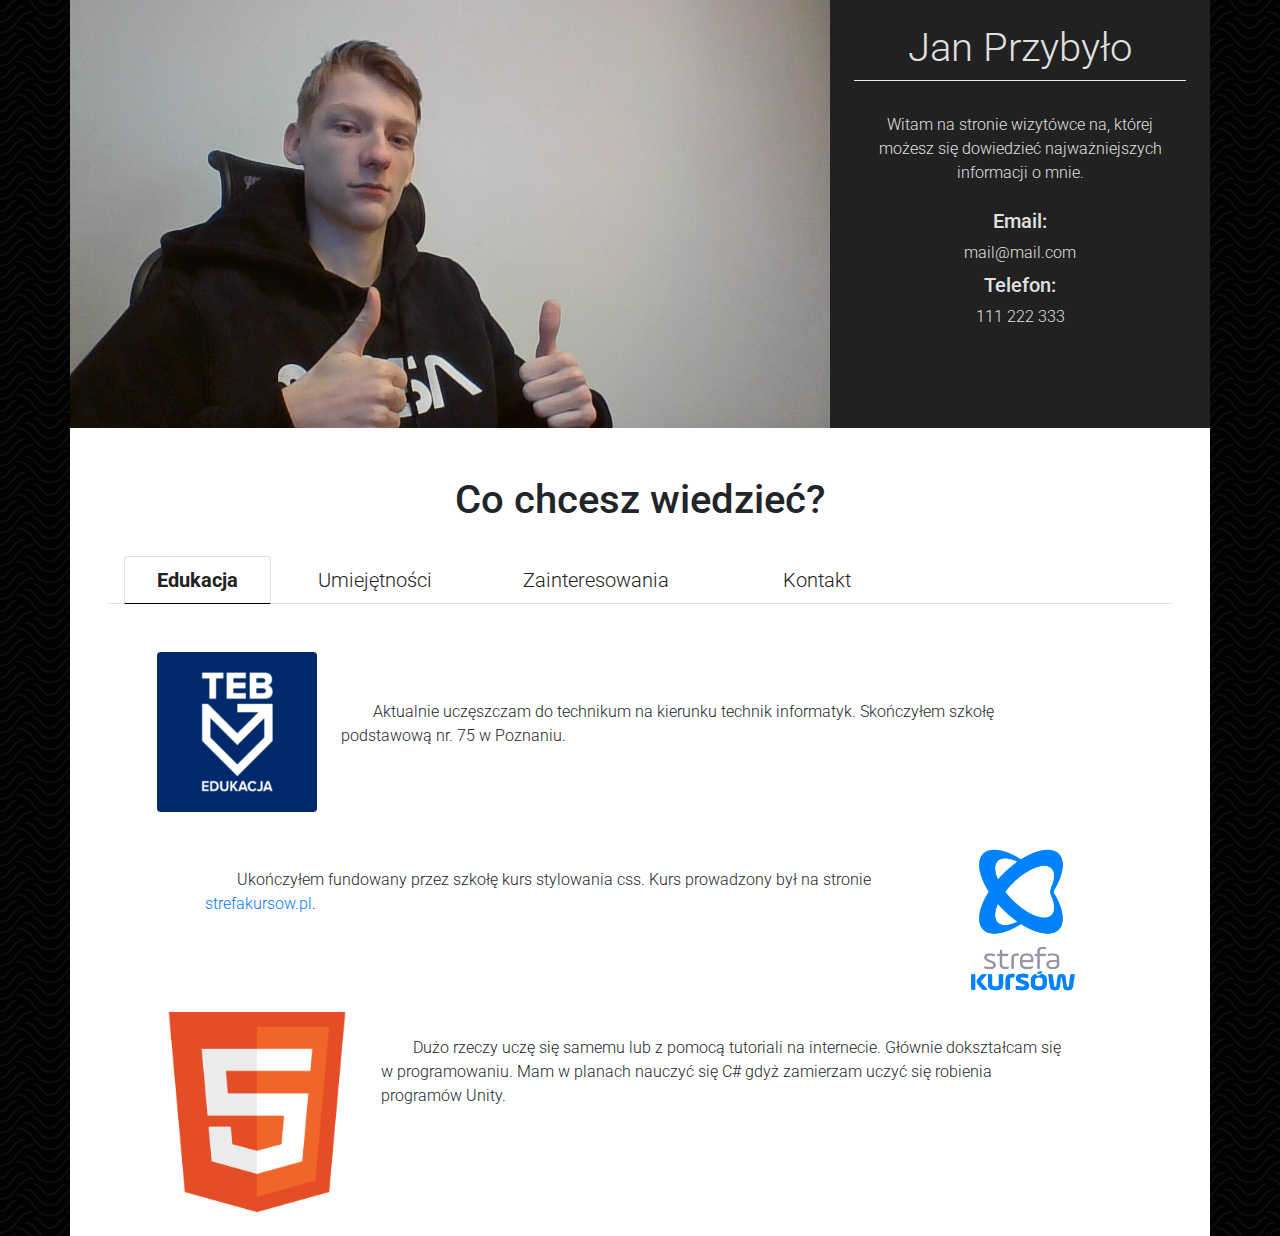
==== index.html @ dac03ea3 "first commit" ====
<!DOCTYPE html>
<html lang="en">

<head>
  <meta charset="UTF-8">
  <meta name="viewport" content="width=device-width, initial-scale=1, shrink-to-fit=no">
  <meta http-equiv="x-ua-compatible" content="ie=edge">
  <title>Wizytówka</title>
  <link rel="preconnect" href="https://fonts.gstatic.com">
  <link href="https://fonts.googleapis.com/css2?family=Roboto:wght@300;400;700&display=swap" rel="stylesheet"> 
  <link rel="stylesheet" href="https://use.fontawesome.com/releases/v5.11.2/css/all.css">
  <link rel="stylesheet" href="https://fonts.googleapis.com/css?family=Roboto:300,400,500,700&display=swap">
  <link rel="stylesheet" href="css/bootstrap.min.css">
  <link rel="stylesheet" href="css/mdb.min.css">
  <link rel="stylesheet" href="css/style.css">
  
</head>

<body>
    <main>
    <div class="container">
        <section class="row">
            <div class="col-md-8 col-sm-12 p-0 fadeInDown" style="animation-duration: 500ms;"><img src="img/ja.jpg" class="mx-auto img-fluid" alt=""></div>
            <div class="radius tablet col-md-4 bg-dark text-light text-center p-4 fadeInRight" style="animation-duration: 500ms;"><h1>Jan Przybyło</h1>
                <div class="dropdown-divider"></div>
              <p class="p-4">Witam na stronie wizytówce na, której możesz się dowiedzieć najważniejszych informacji o mnie.</p> 
              <div class="contact d-none d-xl-block"><p class="h5">Email:</p>
                <p>mail@mail.com</p>
                <p class="mt-2 h5">Telefon:</p>
                <p>111 222 333</p>
              </div>
            </div>
        </section>
        <section>
            <!-- <div class="list row text-center bg-white p-4">
                <h1 class="h1 col-md-12 p-4">Co chcesz wiedzieć?</h1>
                <div class="btn justify-content-center align-items-center col-md-3 btn-outline-dark"> <p>Edukacja</p> </div><div class="btn d-flex justify-content-center align-items-center  col-md-3 btn-outline-primary">Umiejętności</div><div class="btn d-flex justify-content-center align-items-center btn-outline-primary col-md-3">Zainteresowanie</div><div class="btn d-flex justify-content-center align-items-center btn-outline-primary col-md-3">Kontakt</div>
            </div> -->
            <div class="list row text-center bg-white p-0 p-md-4 fadeIn" style="animation-duration: 700ms;">
                <h1 class="h1 col-md-12 p-4 ">Co chcesz wiedzieć?</h1>
                <div class="tabbale col-md-12">
                    <ul class="nav nav-tabs ">
                        <li class="nav-item col-sm-12 col-lg-2"><a href="#tab1" class="active nav-link text-dark " aria-current="page" data-toggle="tab">Edukacja</a></li>
                        <li class="nav-item col-sm-12 col-lg-2"><a href="#tab2" class="nav-link text-dark" data-toggle="tab">Umiejętności</a></li>
                        <li class="nav-item col-sm-12 col-lg-3"><a href="#tab3" class="nav-link text-dark" data-toggle="tab">Zainteresowania</a></li>
                        <li class="nav-item col-sm-12 col-lg-2"><a href="#tab4" class="nav-link text-dark" data-toggle="tab">Kontakt</a></li>
                    </ul>
                    <div class="dropdown-divider d-block d-lg-none"></div>
                    <div class="tab-content">
                        <div class="tab-pane active animated fadeInUp" style="animation-duration: 500ms;" id="tab1">
                            <section>
                              <div class="block p-0 p-md-5 bg-white text-left">
                                <img src="img/teb.png" class="rounded img img-fluid mr-4 mb-3 mb-md-0 animation fadeIn float-left zoomIn" style="animation-duration: 500ms;" alt="">
                                <p class="p-5 mb-4 text">Aktualnie uczęszczam do technikum na kierunku technik informatyk. Skończyłem szkołę podstawową nr. 75 w Poznaniu.</p>
                                <img src="img/strefa.png" class="rounded img img-fluid animation fadeIn mb-2 mb-md-0 float-right zoomIn" style="animation-duration: 500ms;" alt="">
                                <p class="p-5 text">Ukończyłem fundowany przez szkołę kurs stylowania css. Kurs prowadzony był na stronie <a href="strefakursow.pl"> strefakursow.pl</a>.</p>
                                <img src="img/html.png"  class="rounded img img-fluid mt-5 mb-3 mb-md-0 mr-4 animation fadeIn float-left zoomIn" style="animation-duration: 500ms;" alt="">
                                <p class="p-5 mt-4 text">Dużo rzeczy uczę się samemu lub z pomocą tutoriali na internecie. Głównie dokształcam się w programowaniu. Mam w planach nauczyć się C# gdyż zamierzam uczyć się robienia programów Unity. </p>
                              </div>
                            </section>
                        </div>
                        <div class="tab-pane animated fadeInUp" style="animation-duration: 500ms;" style="animation-duration: 500ms;" id="tab2">
                          <section>
                            <div class=" block p-0 p-md-5 bg-white text-left aling-center">
                              <img src="img/ct.jpg" class="rounded img img-fluid  animation fadeIn float-left zoomIn" style="animation-duration: 500ms;" alt="">
                              <p class="p-5 text my-2">Zawsze interesowałem się gamedev'em. Moim pierwszym programem na, którym nauczyłem się podstaw działania programów, nazywał się Multimedia Fusion 2. Posługiwałem się tym programem przez kilka lat, robiąc przeróżne gry / programy. Jestem w stanie powiedzieć, że umiem program bardzo dobrze na poziomie zaawansowanym, aczkolwiek dawno się nim nie posługiwałem.</p>
                              <img src="img/pr.png" class="rounded img img-fluid p-3 animation fadeIn float-right zoomIn" style="animation-duration: 500ms;" alt="">
                              <p class="p-5 text my-3">Umiem się posługiwać na bardzo dobrym poziomie program Premiere Pro, czyli program do montowania filmów. Programu uczyłem się samemu i z czasem nabrałem wprawy, przez co czuję się jak ryba w wodzie.</p>
                              <img src="img/gimp.png" class="rounded img img-fluid animation fadeIn float-left zoomIn" style="animation-duration: 500ms;" alt="">
                              <p class="p-5 text my-3">Gimp, czyli program, który zacząłem się uczyć już w szkole na lekcjach informatyki. Pierwszym zadaniem, które musieliśmy się nauczyć, to było kolorowanie oczu. Po zakończeniu uczenia się w szkole zacząłem się douczać w domu</p>
                            </div>
                          </section>
                        </div>
                        <div class="tab-pane animated fadeInUp" style="animation-duration: 500ms;" id="tab3">
                          <section>
                            <div class="block p-0 p-md-5 bg-white text-left aling-center">
                              <img src="img/nasa.png" class="rounded img img-fluid my-2 animation fadeIn float-left zoomIn" style="animation-duration: 500ms;" alt="">
                              <p class="p-5 text my-2">Już od młodego interesowałem się astronomią. Mama zawsze kupowała mi filmy, książki oraz prenumeraty związane z astronomią. Od niedawna zacząłem swoje pierwsze obserwacje astronomiczne przy pomocy teleskopu.  </p>
                              <img src="img/pilka.jpg"  class="rounded img img-fluid animation fadeIn float-right zoomIn" style="animation-duration: 500ms;" alt="">
                              <p class="p-5 text my-3">Moim ulubionym sportem jest piłka nożna. Moja "kariera" skończyła się tym, że miałem zostać bramkarzem w Warcie Poznań, lecz niestety na mój rocznik mieli już na zapas bramkarzy.</p>
                              
                            </div>
                          </section>
                        </div>
                        <div class="tab-pane animated fadeInUp" style="animation-duration: 500ms;" id="tab4">
                          <section>
                            <div class="block p-4 bg-white text-center">
                              <h3 class="col-12">Wyślij wiadomość</h3>
                              <div class="d-md-flex justify-content-center col-md-12">
                                <input type="email" class="form-control col-md-3 col-xs-12 col-sm-12 mr-md-2 mb-3 " placeholder="przykladowy@email.pl" name="" id="">
                                <input type="text" class="form-control col-md-3 col-xs-12 col-sm-12 ml-md-2 mt-3 mt-md-0" placeholder="Imie">
                              </div>
                              <div class="col-3"></div><textarea class="col-md-6 col-11 mt-md-2 mt-xs-4 mt-4 p-1 textarea rounded " name="" id="testing" cols="30" placeholder="Napisz wiadomość.." rows="5"></textarea><div class="col-3"></div>
                              <input class="btn d-block btn-outline-dark" type="submit" value="Wyślij">
                            </div>
                          </section>
                        </div>
                    </div>
                </div>
              </div>
            <!-- <ul class="nav nav-tabs">
                <li class="nav-item">
                  <a class="nav-link active" href="#tab1">Edukacja</a>
                </li>
                <li class="nav-item">
                  <a class="nav-link" href="#tab2">Umiejętności</a>
                </li>
                <li class="nav-item">
                  <a class="nav-link" href="#">Link</a>
                </li>
                <li class="nav-item">
                  <a class="nav-link" href="#" tabindex="-1" aria-disabled="true">Disabled</a>
                </li>
              </ul> -->
              
        </section>
        <footer class="d-block d-xl-none list row bg-dark text-light text-center p-4">
          <div><p class="h5">Email:</p>
            <p>mail@mail.com</p>
            <p class="mt-2 h5">Telefon:</p>
            <p>111 222 333</p>
          </div>
        </footer>
    </div>
    </main>

  <!-- jQuery -->
  <script type="text/javascript" src="js/jquery.min.js"></script>
  <!-- Bootstrap tooltips -->
  <script type="text/javascript" src="js/popper.min.js"></script>
  <!-- Bootstrap core JavaScript -->
  <script type="text/javascript" src="js/bootstrap.min.js"></script>
  <!-- MDB core JavaScript -->
  <script type="text/javascript" src="js/mdb.min.js"></script>
  <!-- Your custom scripts (optional) -->
  <script type="text/javascript"></script>

</body>

</html>
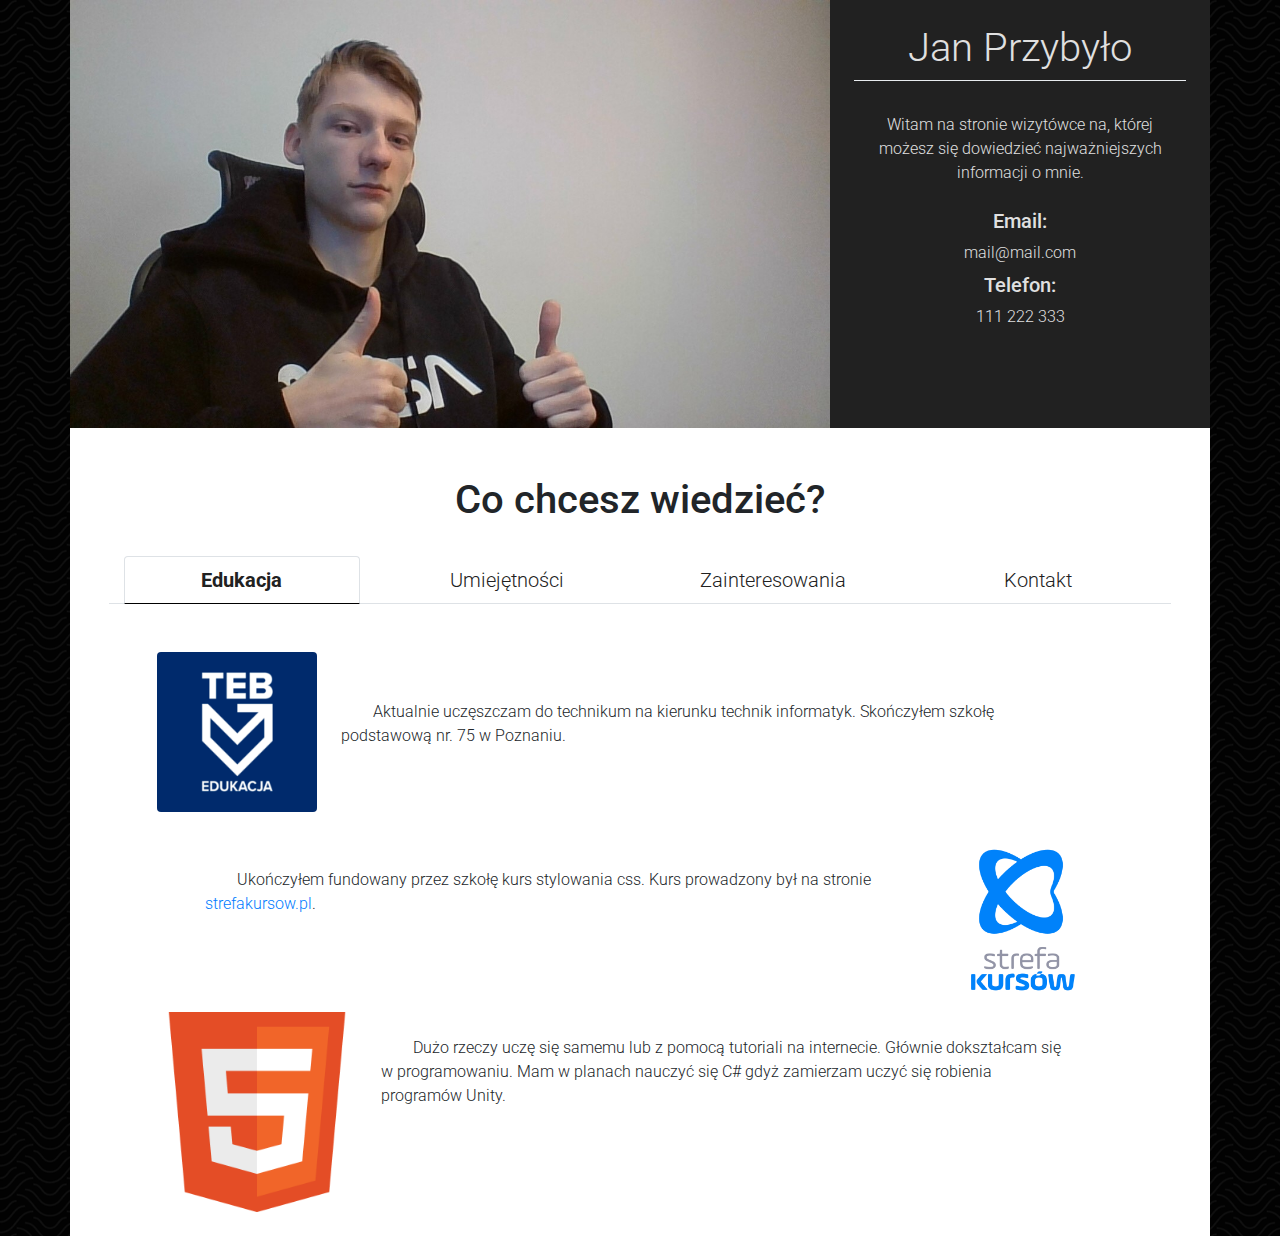
==== commit fcdf6b1f: "contact" ====
--- a/index.html
+++ b/index.html
@@ -20,121 +20,100 @@
     <main>
     <div class="container">
         <section class="row">
-            <div class="col-md-8 col-sm-12 p-0 fadeInDown" style="animation-duration: 500ms;"><img src="img/ja.jpg" class="mx-auto img-fluid" alt=""></div>
-            <div class="radius tablet col-md-4 bg-dark text-light text-center p-4 fadeInRight" style="animation-duration: 500ms;"><h1>Jan Przybyło</h1>
+            <div class="col-md-8 col-sm-12 p-0 fadeInDown fastanimation"><img src="img/ja.jpg" class="mx-auto img-fluid" alt=""></div>
+            <div class="radius tablet col-md-4 bg-dark text-light text-center p-4 fadeInRight fastanimation"><h1>Jan Przybyło</h1>
                 <div class="dropdown-divider"></div>
               <p class="p-4">Witam na stronie wizytówce na, której możesz się dowiedzieć najważniejszych informacji o mnie.</p> 
               <div class="contact d-none d-xl-block"><p class="h5">Email:</p>
-                <p>mail@mail.com</p>
+                <p id="mail"></p>
                 <p class="mt-2 h5">Telefon:</p>
-                <p>111 222 333</p>
+                <p id="phone"></p>
               </div>
             </div>
         </section>
         <section>
-            <!-- <div class="list row text-center bg-white p-4">
-                <h1 class="h1 col-md-12 p-4">Co chcesz wiedzieć?</h1>
-                <div class="btn justify-content-center align-items-center col-md-3 btn-outline-dark"> <p>Edukacja</p> </div><div class="btn d-flex justify-content-center align-items-center  col-md-3 btn-outline-primary">Umiejętności</div><div class="btn d-flex justify-content-center align-items-center btn-outline-primary col-md-3">Zainteresowanie</div><div class="btn d-flex justify-content-center align-items-center btn-outline-primary col-md-3">Kontakt</div>
-            </div> -->
-            <div class="list row text-center bg-white p-0 p-md-4 fadeIn" style="animation-duration: 700ms;">
+            <div class="list row text-center bg-white p-0 p-md-4 fadeIn slowanimation">
                 <h1 class="h1 col-md-12 p-4 ">Co chcesz wiedzieć?</h1>
                 <div class="tabbale col-md-12">
                     <ul class="nav nav-tabs ">
-                        <li class="nav-item col-sm-12 col-lg-2"><a href="#tab1" class="active nav-link text-dark " aria-current="page" data-toggle="tab">Edukacja</a></li>
-                        <li class="nav-item col-sm-12 col-lg-2"><a href="#tab2" class="nav-link text-dark" data-toggle="tab">Umiejętności</a></li>
+                        <li class="nav-item col-sm-12 col-lg-3"><a href="#tab1" class="active nav-link text-dark" aria-current="page" data-toggle="tab">Edukacja</a></li>
+                        <li class="nav-item col-sm-12 col-lg-3"><a href="#tab2" class="nav-link text-dark" data-toggle="tab">Umiejętności</a></li>
                         <li class="nav-item col-sm-12 col-lg-3"><a href="#tab3" class="nav-link text-dark" data-toggle="tab">Zainteresowania</a></li>
-                        <li class="nav-item col-sm-12 col-lg-2"><a href="#tab4" class="nav-link text-dark" data-toggle="tab">Kontakt</a></li>
+                        <li class="nav-item col-sm-12 col-lg-3"><a href="#tab4" class="nav-link text-dark" data-toggle="tab">Kontakt</a></li>
                     </ul>
                     <div class="dropdown-divider d-block d-lg-none"></div>
                     <div class="tab-content">
-                        <div class="tab-pane active animated fadeInUp" style="animation-duration: 500ms;" id="tab1">
+                        <div class="tab-pane active animated fadeInUp fastanimation" id="tab1">
                             <section>
                               <div class="block p-0 p-md-5 bg-white text-left">
-                                <img src="img/teb.png" class="rounded img img-fluid mr-4 mb-3 mb-md-0 animation fadeIn float-left zoomIn" style="animation-duration: 500ms;" alt="">
+                                <img src="img/teb.png" class="rounded img img-fluid mr-4 mb-3 mb-md-0 animation fadeIn float-left zoomIn fastanimation" alt="">
                                 <p class="p-5 mb-4 text">Aktualnie uczęszczam do technikum na kierunku technik informatyk. Skończyłem szkołę podstawową nr. 75 w Poznaniu.</p>
-                                <img src="img/strefa.png" class="rounded img img-fluid animation fadeIn mb-2 mb-md-0 float-right zoomIn" style="animation-duration: 500ms;" alt="">
+                                <img src="img/strefa.png" class="rounded img img-fluid animation fadeIn mb-2 mb-md-0 float-right zoomIn fastanimation" alt="">
                                 <p class="p-5 text">Ukończyłem fundowany przez szkołę kurs stylowania css. Kurs prowadzony był na stronie <a href="strefakursow.pl"> strefakursow.pl</a>.</p>
-                                <img src="img/html.png"  class="rounded img img-fluid mt-5 mb-3 mb-md-0 mr-4 animation fadeIn float-left zoomIn" style="animation-duration: 500ms;" alt="">
+                                <img src="img/html.png"  class="rounded img img-fluid mt-5 mb-3 mb-md-0 mr-4 animation fadeIn float-left zoomIn fastanimation" alt="">
                                 <p class="p-5 mt-4 text">Dużo rzeczy uczę się samemu lub z pomocą tutoriali na internecie. Głównie dokształcam się w programowaniu. Mam w planach nauczyć się C# gdyż zamierzam uczyć się robienia programów Unity. </p>
                               </div>
                             </section>
                         </div>
-                        <div class="tab-pane animated fadeInUp" style="animation-duration: 500ms;" style="animation-duration: 500ms;" id="tab2">
+                        <div class="tab-pane animated fadeInUp fastanimation" id="tab2">
                           <section>
                             <div class=" block p-0 p-md-5 bg-white text-left aling-center">
-                              <img src="img/ct.jpg" class="rounded img img-fluid  animation fadeIn float-left zoomIn" style="animation-duration: 500ms;" alt="">
+                              <img src="img/ct.jpg" class="rounded img img-fluid  animation fadeIn float-left zoomIn fastanimation" alt="">
                               <p class="p-5 text my-2">Zawsze interesowałem się gamedev'em. Moim pierwszym programem na, którym nauczyłem się podstaw działania programów, nazywał się Multimedia Fusion 2. Posługiwałem się tym programem przez kilka lat, robiąc przeróżne gry / programy. Jestem w stanie powiedzieć, że umiem program bardzo dobrze na poziomie zaawansowanym, aczkolwiek dawno się nim nie posługiwałem.</p>
-                              <img src="img/pr.png" class="rounded img img-fluid p-3 animation fadeIn float-right zoomIn" style="animation-duration: 500ms;" alt="">
+                              <img src="img/pr.png" class="rounded img img-fluid p-3 animation fadeIn float-right zoomIn fastanimation" alt="">
                               <p class="p-5 text my-3">Umiem się posługiwać na bardzo dobrym poziomie program Premiere Pro, czyli program do montowania filmów. Programu uczyłem się samemu i z czasem nabrałem wprawy, przez co czuję się jak ryba w wodzie.</p>
-                              <img src="img/gimp.png" class="rounded img img-fluid animation fadeIn float-left zoomIn" style="animation-duration: 500ms;" alt="">
+                              <img src="img/gimp.png" class="rounded img img-fluid animation fadeIn float-left zoomIn fastanimation" alt="">
                               <p class="p-5 text my-3">Gimp, czyli program, który zacząłem się uczyć już w szkole na lekcjach informatyki. Pierwszym zadaniem, które musieliśmy się nauczyć, to było kolorowanie oczu. Po zakończeniu uczenia się w szkole zacząłem się douczać w domu</p>
                             </div>
                           </section>
                         </div>
-                        <div class="tab-pane animated fadeInUp" style="animation-duration: 500ms;" id="tab3">
+                        <div class="tab-pane animated fadeInUp fastanimation" id="tab3">
                           <section>
                             <div class="block p-0 p-md-5 bg-white text-left aling-center">
-                              <img src="img/nasa.png" class="rounded img img-fluid my-2 animation fadeIn float-left zoomIn" style="animation-duration: 500ms;" alt="">
+                              <img src="img/nasa.png" class="rounded img img-fluid my-2 animation fadeIn float-left zoomIn fastanimation" alt="">
                               <p class="p-5 text my-2">Już od młodego interesowałem się astronomią. Mama zawsze kupowała mi filmy, książki oraz prenumeraty związane z astronomią. Od niedawna zacząłem swoje pierwsze obserwacje astronomiczne przy pomocy teleskopu.  </p>
-                              <img src="img/pilka.jpg"  class="rounded img img-fluid animation fadeIn float-right zoomIn" style="animation-duration: 500ms;" alt="">
+                              <img src="img/pilka.jpg"  class="rounded img img-fluid animation fadeIn float-right zoomIn fastanimation" alt="">
                               <p class="p-5 text my-3">Moim ulubionym sportem jest piłka nożna. Moja "kariera" skończyła się tym, że miałem zostać bramkarzem w Warcie Poznań, lecz niestety na mój rocznik mieli już na zapas bramkarzy.</p>
                               
                             </div>
                           </section>
                         </div>
-                        <div class="tab-pane animated fadeInUp" style="animation-duration: 500ms;" id="tab4">
+                        <div class="tab-pane animated fadeInUp fastanimation" id="tab4">
                           <section>
                             <div class="block p-4 bg-white text-center">
                               <h3 class="col-12">Wyślij wiadomość</h3>
+                              <form name="gform" id="gform" enctype="text/plain" action="https://docs.google.com/forms/d/e/1FAIpQLSc9CUQc-IFBlDXeaG2ygZqeJPdeNMmUzg3T5cyAlRcfT7gO5w/formResponse?" target="hidden_iframe" onsubmit="submitted=true;">
                               <div class="d-md-flex justify-content-center col-md-12">
-                                <input type="email" class="form-control col-md-3 col-xs-12 col-sm-12 mr-md-2 mb-3 " placeholder="przykladowy@email.pl" name="" id="">
-                                <input type="text" class="form-control col-md-3 col-xs-12 col-sm-12 ml-md-2 mt-3 mt-md-0" placeholder="Imie">
+                                <input type="email" name="entry.1742366357" class="form-control col-md-3 col-xs-12 col-sm-12 mr-md-2 mb-3 " placeholder="przykladowy@email.pl" required/>
+                                <input type="text" name="entry.948814897" class="form-control col-md-3 col-xs-12 col-sm-12 ml-md-2 mt-3 mt-md-0" placeholder="Imie" required/>
                               </div>
-                              <div class="col-3"></div><textarea class="col-md-6 col-11 mt-md-2 mt-xs-4 mt-4 p-1 textarea rounded " name="" id="testing" cols="30" placeholder="Napisz wiadomość.." rows="5"></textarea><div class="col-3"></div>
-                              <input class="btn d-block btn-outline-dark" type="submit" value="Wyślij">
+                              <div class="col-3"></div><textarea class="col-md-6 col-11 mt-md-2 mt-xs-4 mt-4 p-1 textarea rounded" name="entry.1491030676" id="testing" cols="30" placeholder="Napisz wiadomość.." rows="5" required></textarea><div class="col-3"></div>
+                              <input class="btn d-block btn-outline-dark" type="submit" value="Wyślij"/>
                             </div>
+                          </form>
+                          <iframe class="text-success" name="hidden_iframe" id="hidden_iframe" style="display:none;" onload="if(submitted) {}"></iframe>
                           </section>
                         </div>
                     </div>
                 </div>
               </div>
-            <!-- <ul class="nav nav-tabs">
-                <li class="nav-item">
-                  <a class="nav-link active" href="#tab1">Edukacja</a>
-                </li>
-                <li class="nav-item">
-                  <a class="nav-link" href="#tab2">Umiejętności</a>
-                </li>
-                <li class="nav-item">
-                  <a class="nav-link" href="#">Link</a>
-                </li>
-                <li class="nav-item">
-                  <a class="nav-link" href="#" tabindex="-1" aria-disabled="true">Disabled</a>
-                </li>
-              </ul> -->
-              
         </section>
         <footer class="d-block d-xl-none list row bg-dark text-light text-center p-4">
           <div><p class="h5">Email:</p>
-            <p>mail@mail.com</p>
+            <p id="mail-mobile"></p>
             <p class="mt-2 h5">Telefon:</p>
-            <p>111 222 333</p>
+            <p id="phone-mobile"></p>
           </div>
         </footer>
     </div>
     </main>
-
-  <!-- jQuery -->
   <script type="text/javascript" src="js/jquery.min.js"></script>
-  <!-- Bootstrap tooltips -->
   <script type="text/javascript" src="js/popper.min.js"></script>
-  <!-- Bootstrap core JavaScript -->
   <script type="text/javascript" src="js/bootstrap.min.js"></script>
-  <!-- MDB core JavaScript -->
   <script type="text/javascript" src="js/mdb.min.js"></script>
-  <!-- Your custom scripts (optional) -->
-  <script type="text/javascript"></script>
-
+  <script type="text/javascript">var submitted=false;</script>
+  <script type="text/javascript" src="js/submit.js"></script>
+  <script type="text/javascript" src="js/js.js"></script>
 </body>
 
 </html>--- a/css/style.css
+++ b/css/style.css
@@ -4,6 +4,14 @@
     background-image: url(../img/papyrus-dark.png);
     font-family: 'Roboto', sans-serif;
 }
+.slowanimation
+{
+    animation-duration: 700ms;
+}
+.fastanimation
+{
+    animation-duration: 500ms;
+}
 .textarea
 {
     border: 1px solid #ced4da;
@@ -14,7 +22,7 @@
 }
 .block
 {
-    min-height: 50vh !important;
+    min-height: 50vh;
 }
 ul li a
 {
@@ -68,10 +76,10 @@
 {
      border-top-left-radius: 50px;
 } */
-.nav-tabs .active
+.nav-tabs .nav-link.active
 {
     margin-top: -3;
-    border-bottom: 1px solid black !important;
+    border-bottom: 1px solid black;
     font-weight: bold;
 }
 .list
@@ -89,7 +97,7 @@
     padding: 0;
     margin: 0;
 }
-@media (max-width: 575px)
+@media (max-width: 767px)
 {
     body
     {
@@ -119,10 +127,10 @@
     {
         font-size: 1.5rem;
     }
-    .nav-tabs .active
+    .nav-tabs .nav-link.active
     {
 
-        border: 2px solid black !important;
+        border: 2px solid black;
         font-weight: bold;
         border-radius: 10px;
         box-shadow: 0 0 1px black;
@@ -189,7 +197,7 @@
         background: #eee;
     }
 }
-@media(min-width:575px) and (max-width:1200px)
+@media(min-width:768px) and (max-width:1200px)
 {
     img
     {
@@ -208,10 +216,10 @@
         padding-left: 1rem;
         padding-right: 1rem;
     }
-    .nav-tabs .active
+    .nav-tabs .nav-link.active
     {
 
-        border: 2px solid black !important;
+        border: 2px solid black;
         font-weight: bold;
         border-radius: 10px;
         box-shadow: 0 0 1px black;
@@ -224,5 +232,6 @@
     {
         margin: 10px;
         margin-bottom: 2px;
-    }
-}
+        font-size: 1rem;
+    }
+}
